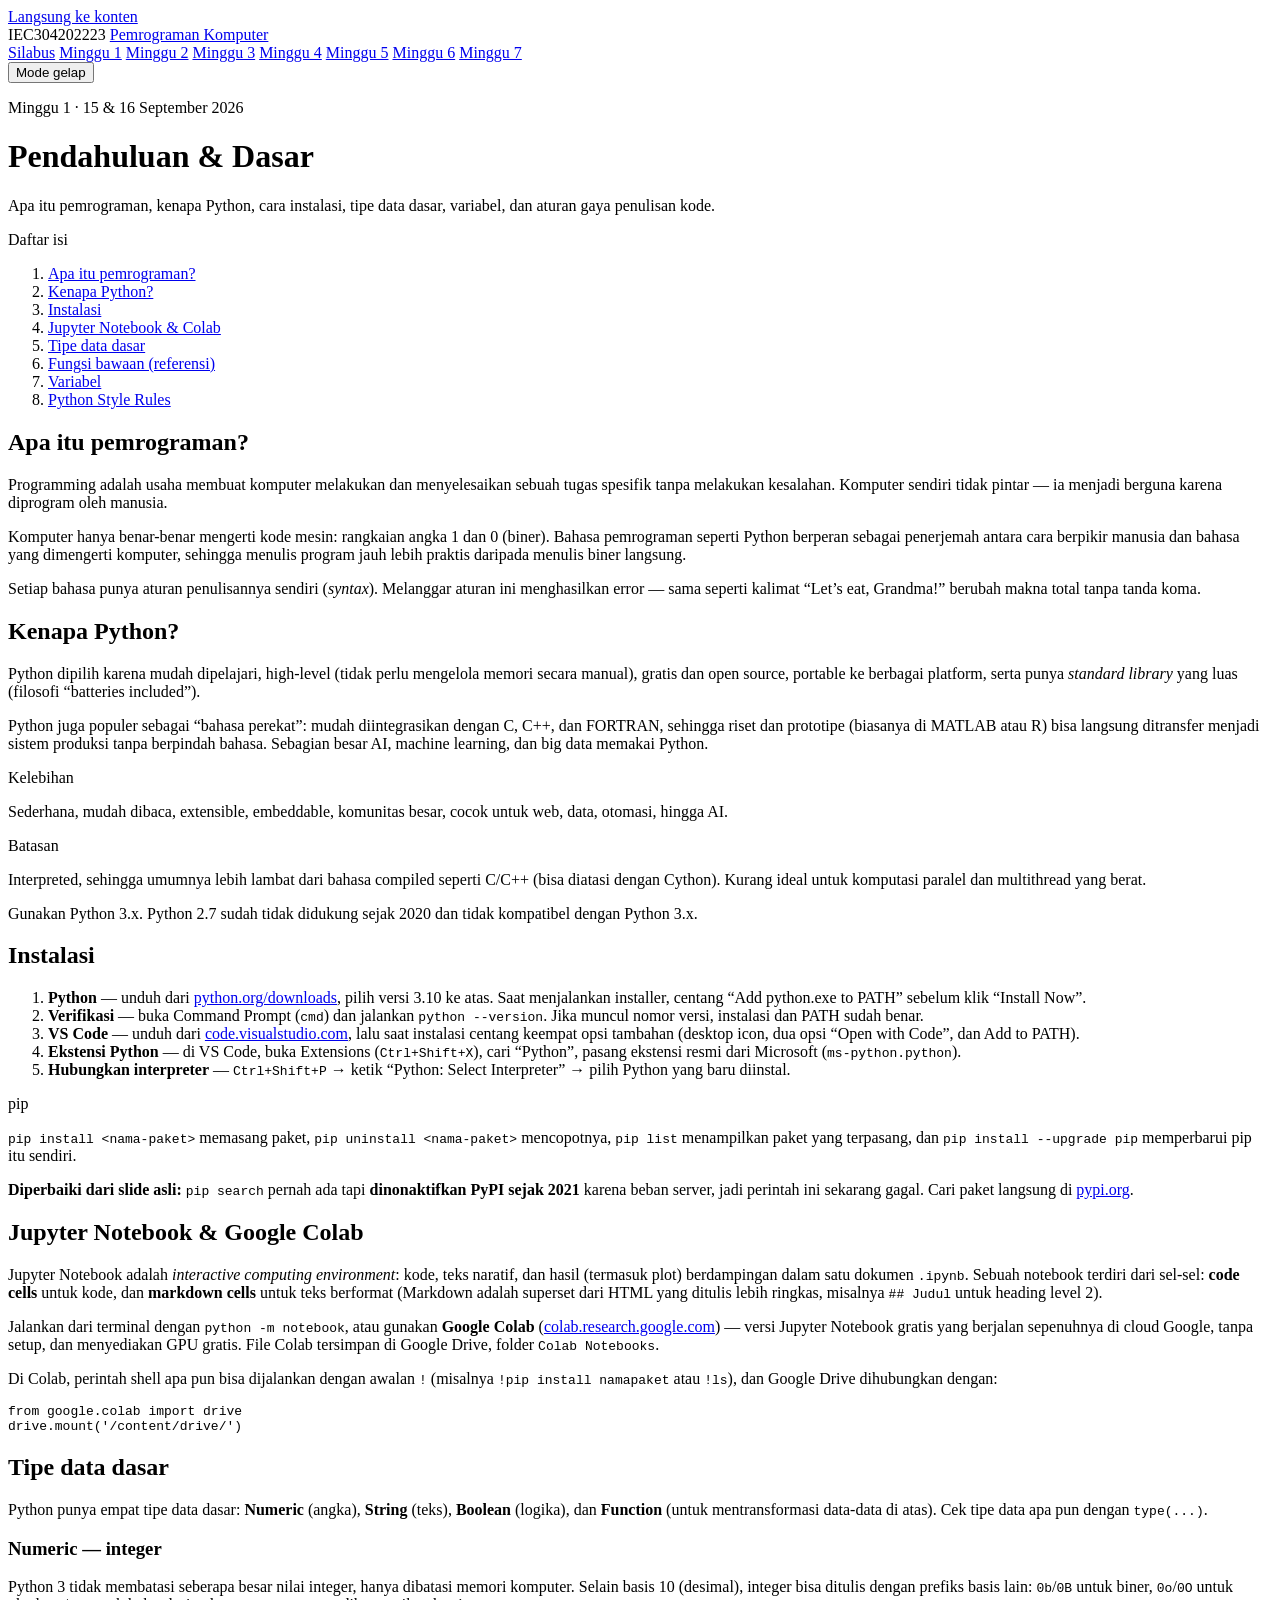
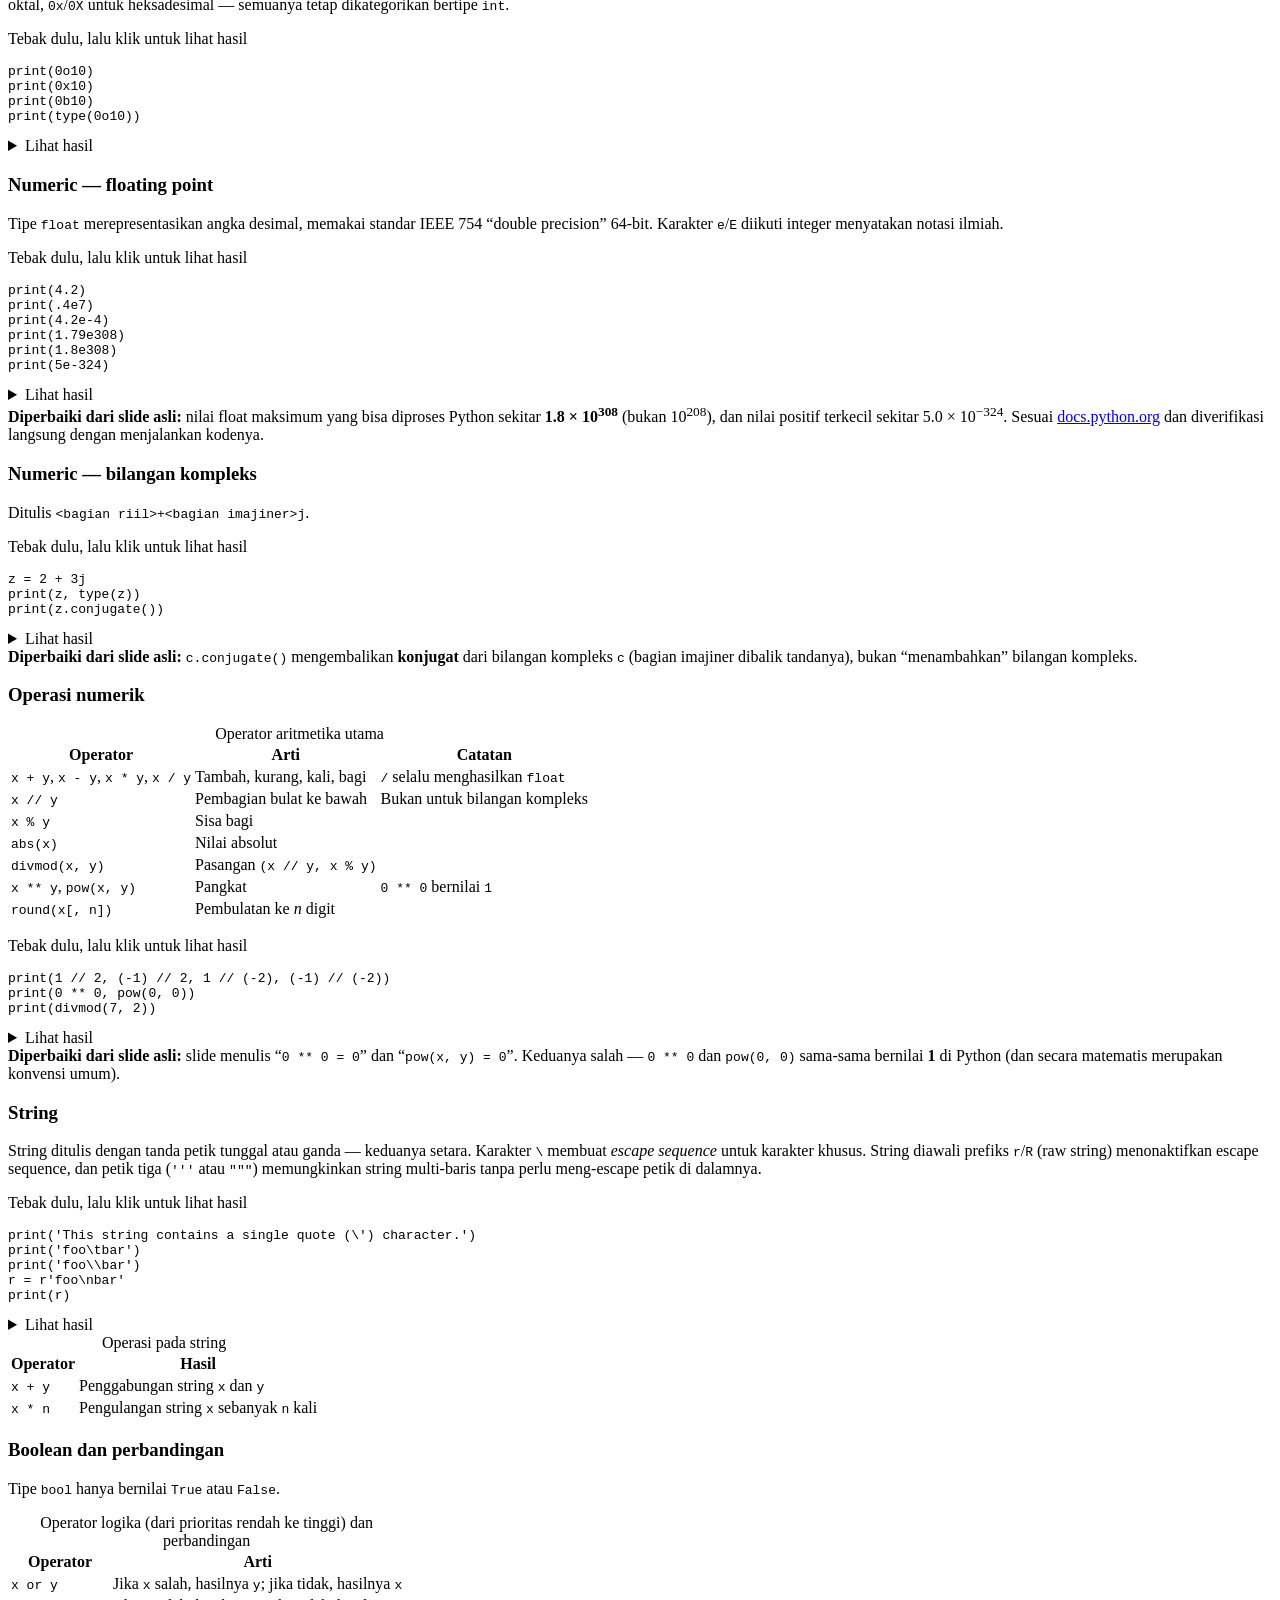
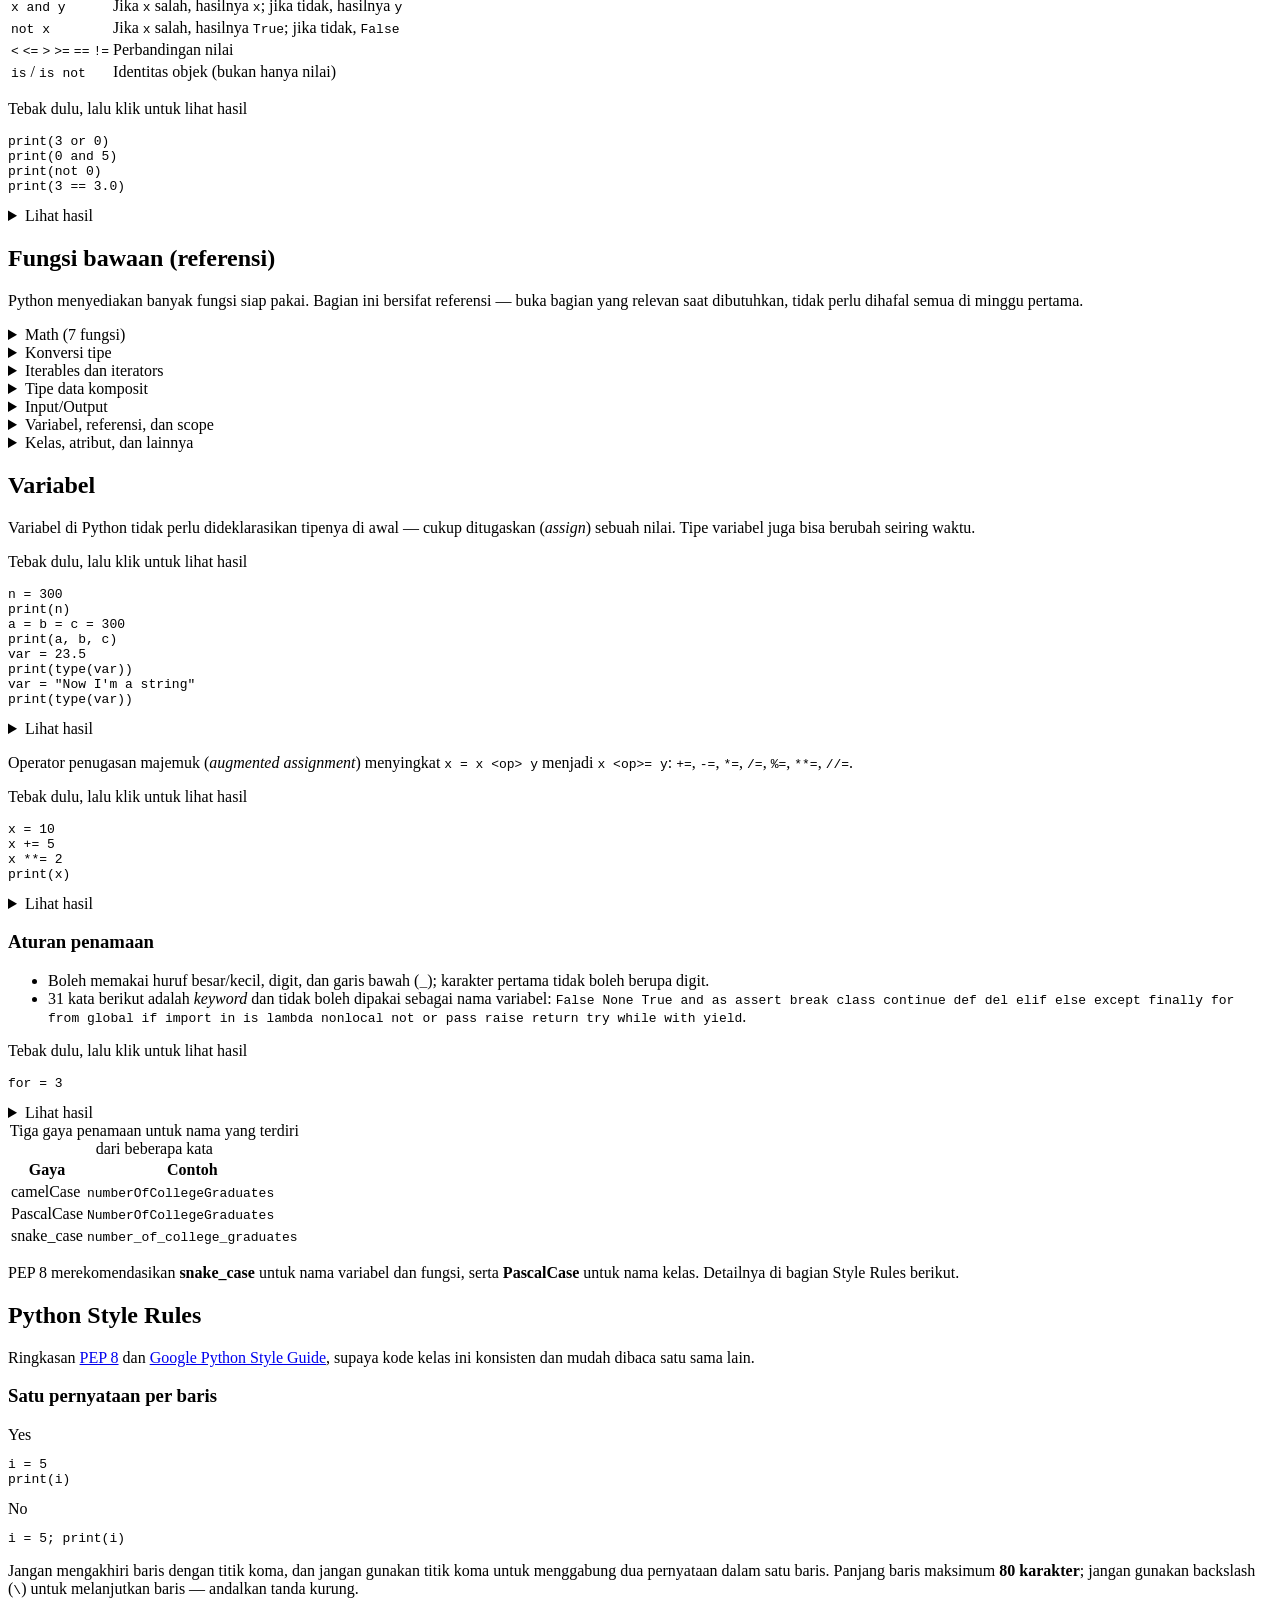
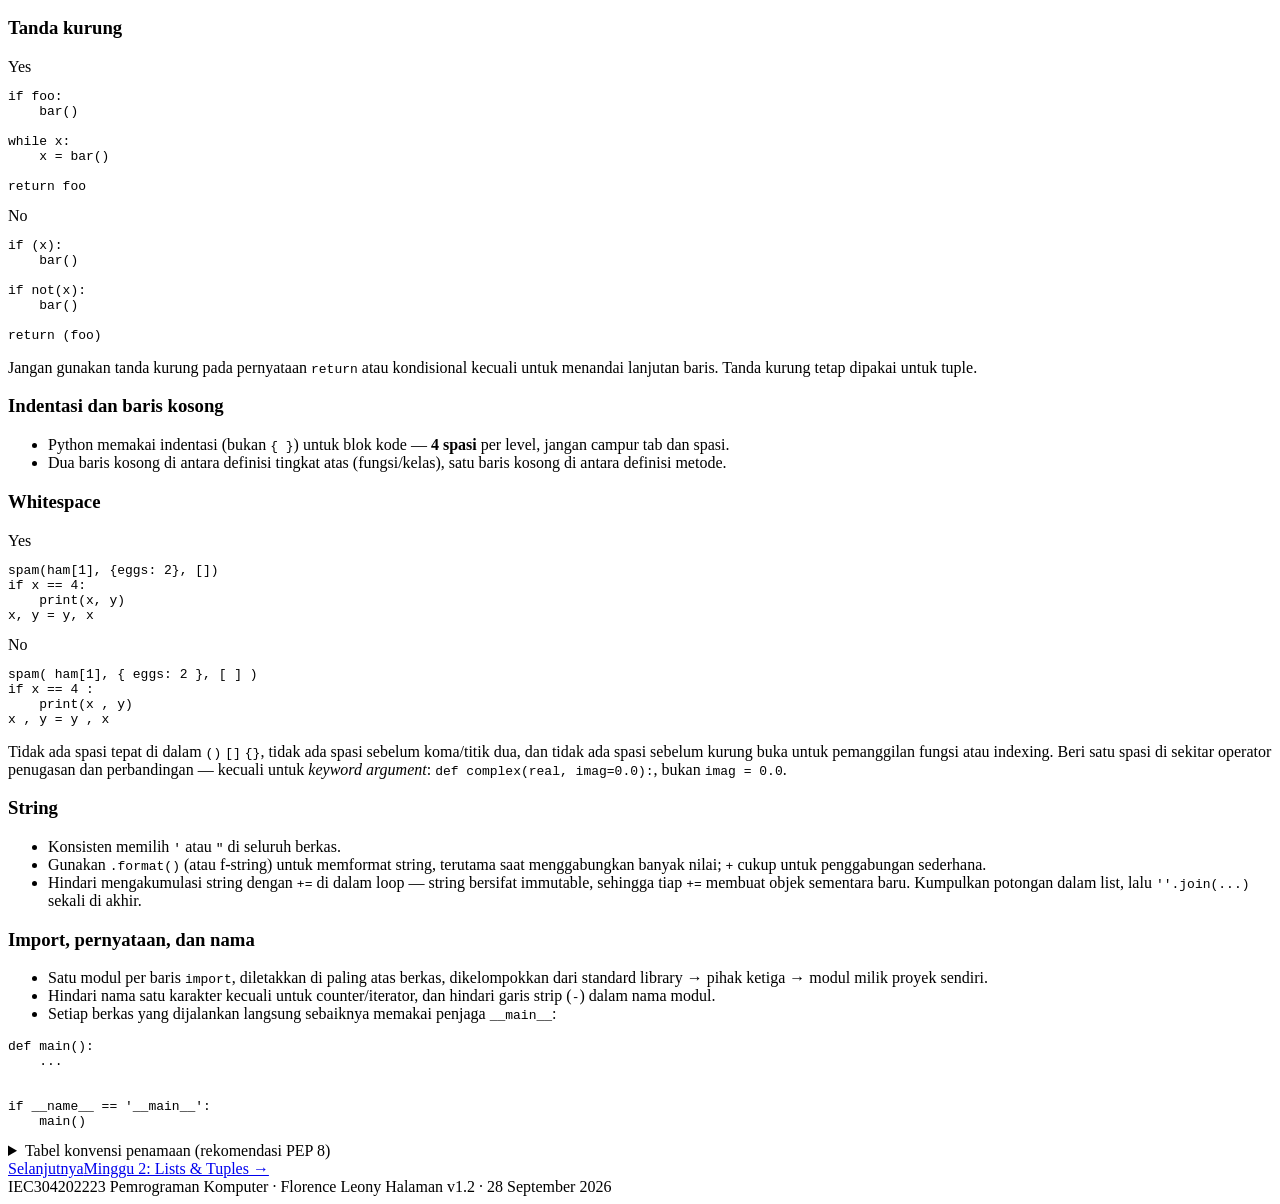
==== week01.html @ 348d48fd "Add files via upload" ====
<!--
  week01.html
  Version: 1.2
  Date: 2026-09-28
  Changes: v1.2 adds Minggu 4-7 links to the top nav (no content
  changes).
  v1.1: adds a Minggu 3 link to the top nav (no content changes).
  v1.0: First version. Covers the three Minggu 1 decks (Intro to
  Programming & Python, Basics, Python Style Rules), with corrections
  applied: 0**0 and pow(x,y) at x=y=0 both equal 1 (not 0); float max is
  about 1.8e308, not 1.8e208; enumerate() returns an iterator, not a list;
  c.conjugate() is the conjugate, not an addition; isinstance() spelling;
  pip search is retired; print-statement/urllib Python-2 examples updated
  to Python 3; class example no longer requires explicit (object).
-->
<!DOCTYPE html>
<html lang="id">
<head>
<meta charset="UTF-8">
<meta name="viewport" content="width=device-width, initial-scale=1">
<title>Minggu 1: Pendahuluan &amp; Dasar &middot; Pemrograman Komputer</title>
<meta name="description" content="Pengenalan pemrograman dan Python, instalasi, tipe data dasar, variabel, dan Python Style Rules.">
<link rel="stylesheet" href="assets/style.css">
</head>
<body>
<a class="skip-link" href="#konten">Langsung ke konten</a>

<header class="site-header">
  <div class="header-inner">
    <div class="brand">
      <span class="course-code">IEC304202223</span>
      <a href="index.html">Pemrograman Komputer</a>
    </div>
    <nav class="top-nav" aria-label="Navigasi utama">
      <a href="index.html">Silabus</a>
      <a href="week01.html" aria-current="page">Minggu 1</a>
      <a href="week02.html">Minggu 2</a>
      <a href="week03.html">Minggu 3</a>
      <a href="week04.html">Minggu 4</a>
      <a href="week05.html">Minggu 5</a>
      <a href="week06.html">Minggu 6</a>
      <a href="week07.html">Minggu 7</a>
    </nav>
    <button class="theme-toggle" type="button" aria-pressed="false">Mode gelap</button>
  </div>
</header>

<main id="konten">
  <div class="page-head">
    <p class="eyebrow">Minggu 1 &middot; 15 &amp; 16 September 2026</p>
    <h1>Pendahuluan &amp; Dasar</h1>
    <p class="subtitle">Apa itu pemrograman, kenapa Python, cara instalasi, tipe data dasar, variabel, dan aturan gaya penulisan kode.</p>
  </div>

  <nav class="toc" aria-label="Daftar isi">
    <p class="toc-title">Daftar isi</p>
    <ol>
      <li><a href="#pemrograman">Apa itu pemrograman?</a></li>
      <li><a href="#python">Kenapa Python?</a></li>
      <li><a href="#instalasi">Instalasi</a></li>
      <li><a href="#notebook">Jupyter Notebook &amp; Colab</a></li>
      <li><a href="#tipe-data">Tipe data dasar</a></li>
      <li><a href="#builtin">Fungsi bawaan (referensi)</a></li>
      <li><a href="#variabel">Variabel</a></li>
      <li><a href="#style">Python Style Rules</a></li>
    </ol>
  </nav>

  <h2 id="pemrograman">Apa itu pemrograman?</h2>
  <p>Programming adalah usaha membuat komputer melakukan dan menyelesaikan sebuah tugas spesifik tanpa melakukan kesalahan. Komputer sendiri tidak pintar &mdash; ia menjadi berguna karena diprogram oleh manusia.</p>
  <p>Komputer hanya benar-benar mengerti kode mesin: rangkaian angka 1 dan 0 (biner). Bahasa pemrograman seperti Python berperan sebagai penerjemah antara cara berpikir manusia dan bahasa yang dimengerti komputer, sehingga menulis program jauh lebih praktis daripada menulis biner langsung.</p>
  <p>Setiap bahasa punya aturan penulisannya sendiri (<em>syntax</em>). Melanggar aturan ini menghasilkan error &mdash; sama seperti kalimat &ldquo;Let&rsquo;s eat, Grandma!&rdquo; berubah makna total tanpa tanda koma.</p>

  <h2 id="python">Kenapa Python?</h2>
  <p>Python dipilih karena mudah dipelajari, high-level (tidak perlu mengelola memori secara manual), gratis dan open source, portable ke berbagai platform, serta punya <em>standard library</em> yang luas (filosofi &ldquo;batteries included&rdquo;).</p>
  <p>Python juga populer sebagai &ldquo;bahasa perekat&rdquo;: mudah diintegrasikan dengan C, C++, dan FORTRAN, sehingga riset dan prototipe (biasanya di MATLAB atau R) bisa langsung ditransfer menjadi sistem produksi tanpa berpindah bahasa. Sebagian besar AI, machine learning, dan big data memakai Python.</p>

  <div class="compare-grid">
    <div class="compare-col yes">
      <span class="tag">Kelebihan</span>
      <p>Sederhana, mudah dibaca, extensible, embeddable, komunitas besar, cocok untuk web, data, otomasi, hingga AI.</p>
    </div>
    <div class="compare-col no">
      <span class="tag">Batasan</span>
      <p>Interpreted, sehingga umumnya lebih lambat dari bahasa compiled seperti C/C++ (bisa diatasi dengan Cython). Kurang ideal untuk komputasi paralel dan multithread yang berat.</p>
    </div>
  </div>

  <p>Gunakan Python 3.x. Python 2.7 sudah tidak didukung sejak 2020 dan tidak kompatibel dengan Python 3.x.</p>

  <h2 id="instalasi">Instalasi</h2>
  <ol>
    <li><strong>Python</strong> &mdash; unduh dari <a href="https://python.org/downloads" rel="noopener">python.org/downloads</a>, pilih versi 3.10 ke atas. Saat menjalankan installer, centang &ldquo;Add python.exe to PATH&rdquo; sebelum klik &ldquo;Install Now&rdquo;.</li>
    <li><strong>Verifikasi</strong> &mdash; buka Command Prompt (<code>cmd</code>) dan jalankan <code>python --version</code>. Jika muncul nomor versi, instalasi dan PATH sudah benar.</li>
    <li><strong>VS Code</strong> &mdash; unduh dari <a href="https://code.visualstudio.com" rel="noopener">code.visualstudio.com</a>, lalu saat instalasi centang keempat opsi tambahan (desktop icon, dua opsi &ldquo;Open with Code&rdquo;, dan Add to PATH).</li>
    <li><strong>Ekstensi Python</strong> &mdash; di VS Code, buka Extensions (<code>Ctrl+Shift+X</code>), cari &ldquo;Python&rdquo;, pasang ekstensi resmi dari Microsoft (<code>ms-python.python</code>).</li>
    <li><strong>Hubungkan interpreter</strong> &mdash; <code>Ctrl+Shift+P</code> &rarr; ketik &ldquo;Python: Select Interpreter&rdquo; &rarr; pilih Python yang baru diinstal.</li>
  </ol>

  <div class="callout">
    <p class="callout-title">pip</p>
    <p><code>pip install &lt;nama-paket&gt;</code> memasang paket, <code>pip uninstall &lt;nama-paket&gt;</code> mencopotnya, <code>pip list</code> menampilkan paket yang terpasang, dan <code>pip install --upgrade pip</code> memperbarui pip itu sendiri.</p>
    <div class="fixed-note"><strong>Diperbaiki dari slide asli:</strong> <code>pip search</code> pernah ada tapi <strong>dinonaktifkan PyPI sejak 2021</strong> karena beban server, jadi perintah ini sekarang gagal. Cari paket langsung di <a href="https://pypi.org" rel="noopener">pypi.org</a>.</div>
  </div>

  <h2 id="notebook">Jupyter Notebook &amp; Google Colab</h2>
  <p>Jupyter Notebook adalah <em>interactive computing environment</em>: kode, teks naratif, dan hasil (termasuk plot) berdampingan dalam satu dokumen <code>.ipynb</code>. Sebuah notebook terdiri dari sel-sel: <strong>code cells</strong> untuk kode, dan <strong>markdown cells</strong> untuk teks berformat (Markdown adalah superset dari HTML yang ditulis lebih ringkas, misalnya <code>## Judul</code> untuk heading level 2).</p>
  <p>Jalankan dari terminal dengan <code>python -m notebook</code>, atau gunakan <strong>Google Colab</strong> (<a href="https://colab.research.google.com" rel="noopener">colab.research.google.com</a>) &mdash; versi Jupyter Notebook gratis yang berjalan sepenuhnya di cloud Google, tanpa setup, dan menyediakan GPU gratis. File Colab tersimpan di Google Drive, folder <code>Colab Notebooks</code>.</p>
  <p>Di Colab, perintah shell apa pun bisa dijalankan dengan awalan <code>!</code> (misalnya <code>!pip install namapaket</code> atau <code>!ls</code>), dan Google Drive dihubungkan dengan:</p>
  <div class="snippet">
    <pre><code>from google.colab import drive
drive.mount('/content/drive/')</code></pre>
  </div>

  <h2 id="tipe-data">Tipe data dasar</h2>
  <p>Python punya empat tipe data dasar: <strong>Numeric</strong> (angka), <strong>String</strong> (teks), <strong>Boolean</strong> (logika), dan <strong>Function</strong> (untuk mentransformasi data-data di atas). Cek tipe data apa pun dengan <code>type(...)</code>.</p>

  <h3>Numeric &mdash; integer</h3>
  <p>Python 3 tidak membatasi seberapa besar nilai integer, hanya dibatasi memori komputer. Selain basis 10 (desimal), integer bisa ditulis dengan prefiks basis lain: <code>0b</code>/<code>0B</code> untuk biner, <code>0o</code>/<code>0O</code> untuk oktal, <code>0x</code>/<code>0X</code> untuk heksadesimal &mdash; semuanya tetap dikategorikan bertipe <code>int</code>.</p>
  <div class="snippet">
    <p class="snippet-label">Tebak dulu, lalu klik untuk lihat hasil</p>
    <pre><code>print(0o10)
print(0x10)
print(0b10)
print(type(0o10))</code></pre>
    <details class="reveal">
      <summary class="reveal-btn">Lihat hasil</summary>
      <div class="reveal-output"><pre><code>8
16
2
&lt;class 'int'&gt;</code></pre></div>
    </details>
  </div>

  <h3>Numeric &mdash; floating point</h3>
  <p>Tipe <code>float</code> merepresentasikan angka desimal, memakai standar IEEE 754 &ldquo;double precision&rdquo; 64-bit. Karakter <code>e</code>/<code>E</code> diikuti integer menyatakan notasi ilmiah.</p>
  <div class="snippet">
    <p class="snippet-label">Tebak dulu, lalu klik untuk lihat hasil</p>
    <pre><code>print(4.2)
print(.4e7)
print(4.2e-4)
print(1.79e308)
print(1.8e308)
print(5e-324)</code></pre>
    <details class="reveal">
      <summary class="reveal-btn">Lihat hasil</summary>
      <div class="reveal-output"><pre><code>4.2
4000000.0
0.00042
1.79e+308
inf
5e-324</code></pre></div>
      <p class="reveal-note">Melebihi batas atas float menghasilkan <code>inf</code> (infinity), bukan error.</p>
    </details>
  </div>
  <div class="fixed-note"><strong>Diperbaiki dari slide asli:</strong> nilai float maksimum yang bisa diproses Python sekitar <strong>1.8 &times; 10<sup>308</sup></strong> (bukan 10<sup>208</sup>), dan nilai positif terkecil sekitar 5.0 &times; 10<sup>&minus;324</sup>. Sesuai <a href="https://docs.python.org/3/tutorial/floatingpoint.html" rel="noopener">docs.python.org</a> dan diverifikasi langsung dengan menjalankan kodenya.</div>

  <h3>Numeric &mdash; bilangan kompleks</h3>
  <p>Ditulis <code>&lt;bagian riil&gt;+&lt;bagian imajiner&gt;j</code>.</p>
  <div class="snippet">
    <p class="snippet-label">Tebak dulu, lalu klik untuk lihat hasil</p>
    <pre><code>z = 2 + 3j
print(z, type(z))
print(z.conjugate())</code></pre>
    <details class="reveal">
      <summary class="reveal-btn">Lihat hasil</summary>
      <div class="reveal-output"><pre><code>(2+3j) &lt;class 'complex'&gt;
(2-3j)</code></pre></div>
    </details>
  </div>
  <div class="fixed-note"><strong>Diperbaiki dari slide asli:</strong> <code>c.conjugate()</code> mengembalikan <strong>konjugat</strong> dari bilangan kompleks <code>c</code> (bagian imajiner dibalik tandanya), bukan &ldquo;menambahkan&rdquo; bilangan kompleks.</div>

  <h3>Operasi numerik</h3>
  <table>
    <caption>Operator aritmetika utama</caption>
    <thead><tr><th>Operator</th><th>Arti</th><th>Catatan</th></tr></thead>
    <tbody>
      <tr><td><code>x + y</code>, <code>x - y</code>, <code>x * y</code>, <code>x / y</code></td><td>Tambah, kurang, kali, bagi</td><td><code>/</code> selalu menghasilkan <code>float</code></td></tr>
      <tr><td><code>x // y</code></td><td>Pembagian bulat ke bawah</td><td>Bukan untuk bilangan kompleks</td></tr>
      <tr><td><code>x % y</code></td><td>Sisa bagi</td><td>&nbsp;</td></tr>
      <tr><td><code>abs(x)</code></td><td>Nilai absolut</td><td>&nbsp;</td></tr>
      <tr><td><code>divmod(x, y)</code></td><td>Pasangan <code>(x // y, x % y)</code></td><td>&nbsp;</td></tr>
      <tr><td><code>x ** y</code>, <code>pow(x, y)</code></td><td>Pangkat</td><td><code>0 ** 0</code> bernilai <code>1</code></td></tr>
      <tr><td><code>round(x[, n])</code></td><td>Pembulatan ke <em>n</em> digit</td><td>&nbsp;</td></tr>
    </tbody>
  </table>
  <div class="snippet">
    <p class="snippet-label">Tebak dulu, lalu klik untuk lihat hasil</p>
    <pre><code>print(1 // 2, (-1) // 2, 1 // (-2), (-1) // (-2))
print(0 ** 0, pow(0, 0))
print(divmod(7, 2))</code></pre>
    <details class="reveal">
      <summary class="reveal-btn">Lihat hasil</summary>
      <div class="reveal-output"><pre><code>0 -1 -1 0
1 1
(3, 1)</code></pre></div>
    </details>
  </div>
  <div class="fixed-note"><strong>Diperbaiki dari slide asli:</strong> slide menulis &ldquo;<code>0 ** 0 = 0</code>&rdquo; dan &ldquo;<code>pow(x, y) = 0</code>&rdquo;. Keduanya salah &mdash; <code>0 ** 0</code> dan <code>pow(0, 0)</code> sama-sama bernilai <strong>1</strong> di Python (dan secara matematis merupakan konvensi umum).</div>

  <h3>String</h3>
  <p>String ditulis dengan tanda petik tunggal atau ganda &mdash; keduanya setara. Karakter <code>\</code> membuat <em>escape sequence</em> untuk karakter khusus. String diawali prefiks <code>r</code>/<code>R</code> (raw string) menonaktifkan escape sequence, dan petik tiga (<code>'''</code> atau <code>"""</code>) memungkinkan string multi-baris tanpa perlu meng-escape petik di dalamnya.</p>
  <div class="snippet">
    <p class="snippet-label">Tebak dulu, lalu klik untuk lihat hasil</p>
    <pre><code>print('This string contains a single quote (\') character.')
print('foo\tbar')
print('foo\\bar')
r = r'foo\nbar'
print(r)</code></pre>
    <details class="reveal">
      <summary class="reveal-btn">Lihat hasil</summary>
      <div class="reveal-output"><pre><code>This string contains a single quote (') character.
foo	bar
foo\bar
foo\nbar</code></pre></div>
    </details>
  </div>
  <table>
    <caption>Operasi pada string</caption>
    <thead><tr><th>Operator</th><th>Hasil</th></tr></thead>
    <tbody>
      <tr><td><code>x + y</code></td><td>Penggabungan string <code>x</code> dan <code>y</code></td></tr>
      <tr><td><code>x * n</code></td><td>Pengulangan string <code>x</code> sebanyak <code>n</code> kali</td></tr>
    </tbody>
  </table>

  <h3>Boolean dan perbandingan</h3>
  <p>Tipe <code>bool</code> hanya bernilai <code>True</code> atau <code>False</code>.</p>
  <table>
    <caption>Operator logika (dari prioritas rendah ke tinggi) dan perbandingan</caption>
    <thead><tr><th>Operator</th><th>Arti</th></tr></thead>
    <tbody>
      <tr><td><code>x or y</code></td><td>Jika <code>x</code> salah, hasilnya <code>y</code>; jika tidak, hasilnya <code>x</code></td></tr>
      <tr><td><code>x and y</code></td><td>Jika <code>x</code> salah, hasilnya <code>x</code>; jika tidak, hasilnya <code>y</code></td></tr>
      <tr><td><code>not x</code></td><td>Jika <code>x</code> salah, hasilnya <code>True</code>; jika tidak, <code>False</code></td></tr>
      <tr><td><code>&lt;</code> <code>&lt;=</code> <code>&gt;</code> <code>&gt;=</code> <code>==</code> <code>!=</code></td><td>Perbandingan nilai</td></tr>
      <tr><td><code>is</code> / <code>is not</code></td><td>Identitas objek (bukan hanya nilai)</td></tr>
    </tbody>
  </table>
  <div class="snippet">
    <p class="snippet-label">Tebak dulu, lalu klik untuk lihat hasil</p>
    <pre><code>print(3 or 0)
print(0 and 5)
print(not 0)
print(3 == 3.0)</code></pre>
    <details class="reveal">
      <summary class="reveal-btn">Lihat hasil</summary>
      <div class="reveal-output"><pre><code>3
0
True
True</code></pre></div>
      <p class="reveal-note"><code>or</code> dan <code>and</code> mengembalikan salah satu operand aslinya, bukan selalu <code>True</code>/<code>False</code>.</p>
    </details>
  </div>

  <h2 id="builtin">Fungsi bawaan (referensi)</h2>
  <p>Python menyediakan banyak fungsi siap pakai. Bagian ini bersifat referensi &mdash; buka bagian yang relevan saat dibutuhkan, tidak perlu dihafal semua di minggu pertama.</p>

  <details class="ref-block">
    <summary>Math (7 fungsi)</summary>
    <div class="ref-body">
      <table>
        <thead><tr><th>Fungsi</th><th>Deskripsi</th></tr></thead>
        <tbody>
          <tr><td><code>abs()</code></td><td>Nilai absolut suatu angka</td></tr>
          <tr><td><code>divmod()</code></td><td>Hasil bagi dan sisa bagi integer</td></tr>
          <tr><td><code>max()</code></td><td>Nilai terbesar dari argumen atau iterable</td></tr>
          <tr><td><code>min()</code></td><td>Nilai terkecil dari argumen atau iterable</td></tr>
          <tr><td><code>pow()</code></td><td>Memangkatkan suatu angka</td></tr>
          <tr><td><code>round()</code></td><td>Membulatkan nilai <code>float</code></td></tr>
          <tr><td><code>sum()</code></td><td>Menjumlahkan seluruh item iterable</td></tr>
        </tbody>
      </table>
    </div>
  </details>

  <details class="ref-block">
    <summary>Konversi tipe</summary>
    <div class="ref-body">
      <table>
        <thead><tr><th>Fungsi</th><th>Deskripsi</th></tr></thead>
        <tbody>
          <tr><td><code>bool()</code></td><td>Mengonversi argumen menjadi nilai Boolean</td></tr>
          <tr><td><code>complex()</code></td><td>Membentuk bilangan kompleks dari argumen</td></tr>
          <tr><td><code>float()</code></td><td>Membentuk objek <code>float</code> dari angka atau string</td></tr>
          <tr><td><code>int()</code></td><td>Membentuk objek <code>int</code> dari angka atau string</td></tr>
          <tr><td><code>str()</code></td><td>Versi string dari suatu objek</td></tr>
          <tr><td><code>bin()</code> / <code>oct()</code> / <code>hex()</code></td><td>Mengonversi integer ke string biner/oktal/heksadesimal</td></tr>
          <tr><td><code>ord()</code> / <code>chr()</code></td><td>Karakter &harr; kode integernya</td></tr>
          <tr><td><code>type()</code></td><td>Tipe dari suatu objek</td></tr>
        </tbody>
      </table>
    </div>
  </details>

  <details class="ref-block">
    <summary>Iterables dan iterators</summary>
    <div class="ref-body">
      <table>
        <thead><tr><th>Fungsi</th><th>Deskripsi</th></tr></thead>
        <tbody>
          <tr><td><code>all()</code></td><td>True jika semua elemen iterable bernilai true</td></tr>
          <tr><td><code>any()</code></td><td>True jika ada elemen iterable yang bernilai true</td></tr>
          <tr><td><code>enumerate()</code></td><td>Mengembalikan <em>iterator</em> pasangan (indeks, nilai) dari suatu iterable</td></tr>
          <tr><td><code>filter()</code></td><td>Menyaring elemen dari suatu iterable</td></tr>
          <tr><td><code>len()</code></td><td>Panjang suatu objek</td></tr>
          <tr><td><code>map()</code></td><td>Menerapkan fungsi ke tiap item iterable</td></tr>
          <tr><td><code>range()</code></td><td>Membangkitkan deret nilai integer</td></tr>
          <tr><td><code>reversed()</code></td><td>Iterator terbalik</td></tr>
          <tr><td><code>sorted()</code></td><td>List baru yang terurut dari suatu iterable</td></tr>
          <tr><td><code>zip()</code></td><td>Menggabungkan beberapa iterable sekaligus</td></tr>
        </tbody>
      </table>
      <div class="snippet">
        <p class="snippet-label">Tebak dulu, lalu klik untuk lihat hasil</p>
        <pre><code>e = enumerate(['a', 'b'])
print(type(e))
print(list(enumerate(['a', 'b'])))</code></pre>
        <details class="reveal">
          <summary class="reveal-btn">Lihat hasil</summary>
          <div class="reveal-output"><pre><code>&lt;class 'enumerate'&gt;
[(0, 'a'), (1, 'b')]</code></pre></div>
        </details>
      </div>
      <div class="fixed-note"><strong>Diperbaiki dari slide asli:</strong> <code>enumerate()</code> mengembalikan objek <strong>iterator</strong>, bukan langsung sebuah list. Bungkus dengan <code>list(...)</code> untuk melihat isinya sekaligus.</div>
    </div>
  </details>

  <details class="ref-block">
    <summary>Tipe data komposit</summary>
    <div class="ref-body">
      <table>
        <thead><tr><th>Fungsi</th><th>Deskripsi</th></tr></thead>
        <tbody>
          <tr><td><code>list()</code></td><td>Membuat objek list</td></tr>
          <tr><td><code>tuple()</code></td><td>Membuat objek tuple</td></tr>
          <tr><td><code>dict()</code></td><td>Membuat objek dict</td></tr>
          <tr><td><code>set()</code></td><td>Membuat objek set</td></tr>
          <tr><td><code>frozenset()</code></td><td>Membuat objek frozenset (set immutable)</td></tr>
          <tr><td><code>bytes()</code> / <code>bytearray()</code></td><td>Membuat objek bytes (immutable) / bytearray (mutable)</td></tr>
        </tbody>
      </table>
    </div>
  </details>

  <details class="ref-block">
    <summary>Input/Output</summary>
    <div class="ref-body">
      <table>
        <thead><tr><th>Fungsi</th><th>Deskripsi</th></tr></thead>
        <tbody>
          <tr><td><code>print()</code></td><td>Mencetak ke console</td></tr>
          <tr><td><code>input()</code></td><td>Membaca input dari console</td></tr>
          <tr><td><code>format()</code></td><td>Mengonversi nilai ke representasi terformat</td></tr>
          <tr><td><code>open()</code></td><td>Membuka berkas dan mengembalikan objek berkas</td></tr>
        </tbody>
      </table>
    </div>
  </details>

  <details class="ref-block">
    <summary>Variabel, referensi, dan scope</summary>
    <div class="ref-body">
      <table>
        <thead><tr><th>Fungsi</th><th>Deskripsi</th></tr></thead>
        <tbody>
          <tr><td><code>dir()</code></td><td>Nama-nama di scope lokal saat ini, atau atribut suatu objek</td></tr>
          <tr><td><code>id()</code></td><td>Identitas (alamat) suatu objek</td></tr>
          <tr><td><code>globals()</code> / <code>locals()</code></td><td>Tabel simbol global / lokal saat ini</td></tr>
        </tbody>
      </table>
    </div>
  </details>

  <details class="ref-block">
    <summary>Kelas, atribut, dan lainnya</summary>
    <div class="ref-body">
      <table>
        <thead><tr><th>Fungsi</th><th>Deskripsi</th></tr></thead>
        <tbody>
          <tr><td><code>isinstance()</code></td><td>True jika suatu objek merupakan instance dari kelas tertentu</td></tr>
          <tr><td><code>issubclass()</code></td><td>True jika suatu kelas merupakan subclass dari kelas lain</td></tr>
          <tr><td><code>getattr()</code> / <code>setattr()</code> / <code>hasattr()</code></td><td>Membaca / mengubah / memeriksa atribut suatu objek</td></tr>
          <tr><td><code>callable()</code></td><td>True jika objek bisa dipanggil (seperti fungsi)</td></tr>
          <tr><td><code>help()</code></td><td>Membuka sistem bantuan bawaan</td></tr>
        </tbody>
      </table>
      <div class="fixed-note"><strong>Diperbaiki dari slide asli:</strong> fungsi ini bernama <code>isinstance()</code>, bukan &ldquo;<code>isintance()</code>&rdquo;.</div>
    </div>
  </details>

  <h2 id="variabel">Variabel</h2>
  <p>Variabel di Python tidak perlu dideklarasikan tipenya di awal &mdash; cukup ditugaskan (<em>assign</em>) sebuah nilai. Tipe variabel juga bisa berubah seiring waktu.</p>
  <div class="snippet">
    <p class="snippet-label">Tebak dulu, lalu klik untuk lihat hasil</p>
    <pre><code>n = 300
print(n)
a = b = c = 300
print(a, b, c)
var = 23.5
print(type(var))
var = "Now I'm a string"
print(type(var))</code></pre>
    <details class="reveal">
      <summary class="reveal-btn">Lihat hasil</summary>
      <div class="reveal-output"><pre><code>300
300 300 300
&lt;class 'float'&gt;
&lt;class 'str'&gt;</code></pre></div>
      <p class="reveal-note"><code>a = b = c = 300</code> adalah <em>chained assignment</em>: ketiga variabel menunjuk ke nilai yang sama.</p>
    </details>
  </div>
  <p>Operator penugasan majemuk (<em>augmented assignment</em>) menyingkat <code>x = x &lt;op&gt; y</code> menjadi <code>x &lt;op&gt;= y</code>: <code>+=</code>, <code>-=</code>, <code>*=</code>, <code>/=</code>, <code>%=</code>, <code>**=</code>, <code>//=</code>.</p>
  <div class="snippet">
    <p class="snippet-label">Tebak dulu, lalu klik untuk lihat hasil</p>
    <pre><code>x = 10
x += 5
x **= 2
print(x)</code></pre>
    <details class="reveal">
      <summary class="reveal-btn">Lihat hasil</summary>
      <div class="reveal-output"><pre><code>225</code></pre></div>
      <p class="reveal-note">10 + 5 = 15, lalu 15 dipangkatkan 2 menjadi 225.</p>
    </details>
  </div>

  <h3>Aturan penamaan</h3>
  <ul>
    <li>Boleh memakai huruf besar/kecil, digit, dan garis bawah (<code>_</code>); karakter pertama tidak boleh berupa digit.</li>
    <li>31 kata berikut adalah <em>keyword</em> dan tidak boleh dipakai sebagai nama variabel: <code>False None True and as assert break class continue def del elif else except finally for from global if import in is lambda nonlocal not or pass raise return try while with yield</code>.</li>
  </ul>
  <div class="snippet">
    <p class="snippet-label">Tebak dulu, lalu klik untuk lihat hasil</p>
    <pre><code>for = 3</code></pre>
    <details class="reveal">
      <summary class="reveal-btn">Lihat hasil</summary>
      <div class="reveal-output is-error"><pre><code>SyntaxError: invalid syntax</code></pre></div>
      <p class="reveal-note"><code>for</code> adalah keyword, jadi tidak bisa dipakai sebagai nama variabel.</p>
    </details>
  </div>
  <table>
    <caption>Tiga gaya penamaan untuk nama yang terdiri dari beberapa kata</caption>
    <thead><tr><th>Gaya</th><th>Contoh</th></tr></thead>
    <tbody>
      <tr><td>camelCase</td><td><code>numberOfCollegeGraduates</code></td></tr>
      <tr><td>PascalCase</td><td><code>NumberOfCollegeGraduates</code></td></tr>
      <tr><td>snake_case</td><td><code>number_of_college_graduates</code></td></tr>
    </tbody>
  </table>
  <p>PEP 8 merekomendasikan <strong>snake_case</strong> untuk nama variabel dan fungsi, serta <strong>PascalCase</strong> untuk nama kelas. Detailnya di bagian Style Rules berikut.</p>

  <h2 id="style">Python Style Rules</h2>
  <p>Ringkasan <a href="https://peps.python.org/pep-0008/" rel="noopener">PEP 8</a> dan <a href="https://google.github.io/styleguide/pyguide.html" rel="noopener">Google Python Style Guide</a>, supaya kode kelas ini konsisten dan mudah dibaca satu sama lain.</p>

  <h3>Satu pernyataan per baris</h3>
  <div class="compare-grid">
    <div class="compare-col yes">
      <span class="tag">Yes</span>
      <pre><code>i = 5
print(i)</code></pre>
    </div>
    <div class="compare-col no">
      <span class="tag">No</span>
      <pre><code>i = 5; print(i)</code></pre>
    </div>
  </div>
  <p>Jangan mengakhiri baris dengan titik koma, dan jangan gunakan titik koma untuk menggabung dua pernyataan dalam satu baris. Panjang baris maksimum <strong>80 karakter</strong>; jangan gunakan backslash (<code>\</code>) untuk melanjutkan baris &mdash; andalkan tanda kurung.</p>

  <h3>Tanda kurung</h3>
  <div class="compare-grid">
    <div class="compare-col yes">
      <span class="tag">Yes</span>
      <pre><code>if foo:
    bar()

while x:
    x = bar()

return foo</code></pre>
    </div>
    <div class="compare-col no">
      <span class="tag">No</span>
      <pre><code>if (x):
    bar()

if not(x):
    bar()

return (foo)</code></pre>
    </div>
  </div>
  <p>Jangan gunakan tanda kurung pada pernyataan <code>return</code> atau kondisional kecuali untuk menandai lanjutan baris. Tanda kurung tetap dipakai untuk tuple.</p>

  <h3>Indentasi dan baris kosong</h3>
  <ul>
    <li>Python memakai indentasi (bukan <code>{ }</code>) untuk blok kode &mdash; <strong>4 spasi</strong> per level, jangan campur tab dan spasi.</li>
    <li>Dua baris kosong di antara definisi tingkat atas (fungsi/kelas), satu baris kosong di antara definisi metode.</li>
  </ul>

  <h3>Whitespace</h3>
  <div class="compare-grid">
    <div class="compare-col yes">
      <span class="tag">Yes</span>
      <pre><code>spam(ham[1], {eggs: 2}, [])
if x == 4:
    print(x, y)
x, y = y, x</code></pre>
    </div>
    <div class="compare-col no">
      <span class="tag">No</span>
      <pre><code>spam( ham[1], { eggs: 2 }, [ ] )
if x == 4 :
    print(x , y)
x , y = y , x</code></pre>
    </div>
  </div>
  <p>Tidak ada spasi tepat di dalam <code>()</code> <code>[]</code> <code>{}</code>, tidak ada spasi sebelum koma/titik dua, dan tidak ada spasi sebelum kurung buka untuk pemanggilan fungsi atau indexing. Beri satu spasi di sekitar operator penugasan dan perbandingan &mdash; kecuali untuk <em>keyword argument</em>: <code>def complex(real, imag=0.0):</code>, bukan <code>imag = 0.0</code>.</p>

  <h3>String</h3>
  <ul>
    <li>Konsisten memilih <code>'</code> atau <code>"</code> di seluruh berkas.</li>
    <li>Gunakan <code>.format()</code> (atau f-string) untuk memformat string, terutama saat menggabungkan banyak nilai; <code>+</code> cukup untuk penggabungan sederhana.</li>
    <li>Hindari mengakumulasi string dengan <code>+=</code> di dalam loop &mdash; string bersifat immutable, sehingga tiap <code>+=</code> membuat objek sementara baru. Kumpulkan potongan dalam list, lalu <code>''.join(...)</code> sekali di akhir.</li>
  </ul>

  <h3>Import, pernyataan, dan nama</h3>
  <ul>
    <li>Satu modul per baris <code>import</code>, diletakkan di paling atas berkas, dikelompokkan dari standard library &rarr; pihak ketiga &rarr; modul milik proyek sendiri.</li>
    <li>Hindari nama satu karakter kecuali untuk counter/iterator, dan hindari garis strip (<code>-</code>) dalam nama modul.</li>
    <li>Setiap berkas yang dijalankan langsung sebaiknya memakai penjaga <code>__main__</code>:</li>
  </ul>
  <div class="snippet">
    <pre><code>def main():
    ...


if __name__ == '__main__':
    main()</code></pre>
  </div>

  <details class="ref-block">
    <summary>Tabel konvensi penamaan (rekomendasi PEP 8)</summary>
    <div class="ref-body">
      <table>
        <thead><tr><th>Jenis</th><th>Publik</th><th>Internal</th></tr></thead>
        <tbody>
          <tr><td>Package</td><td><code>lower_with_under</code></td><td>&nbsp;</td></tr>
          <tr><td>Module</td><td><code>lower_with_under</code></td><td><code>_lower_with_under</code></td></tr>
          <tr><td>Class</td><td><code>CapWords</code></td><td><code>_CapWords</code></td></tr>
          <tr><td>Exception</td><td><code>CapWords</code></td><td>&nbsp;</td></tr>
          <tr><td>Function</td><td><code>lower_with_under()</code></td><td><code>_lower_with_under()</code></td></tr>
          <tr><td>Konstanta global/kelas</td><td><code>CAPS_WITH_UNDER</code></td><td><code>_CAPS_WITH_UNDER</code></td></tr>
          <tr><td>Variabel lokal/parameter</td><td><code>lower_with_under</code></td><td>&nbsp;</td></tr>
        </tbody>
      </table>
      <p>Pengawalan garis bawah tunggal (<code>_nama</code>) melindungi variabel/fungsi tingkat modul; garis bawah ganda (<code>__nama</code>) pada atribut kelas membuatnya privat pada kelas tersebut.</p>
    </div>
  </details>

  <div class="prevnext">
    <span></span>
    <a href="week02.html"><span class="dir">Selanjutnya</span>Minggu 2: Lists &amp; Tuples &rarr;</a>
  </div>
</main>

<footer class="page-footer">
  <div class="footer-inner">
    <span>IEC304202223 Pemrograman Komputer &middot; Florence Leony</span>
    <span>Halaman v1.2 &middot; 28 September 2026</span>
  </div>
</footer>

<script src="assets/script.js"></script>
</body>
</html>
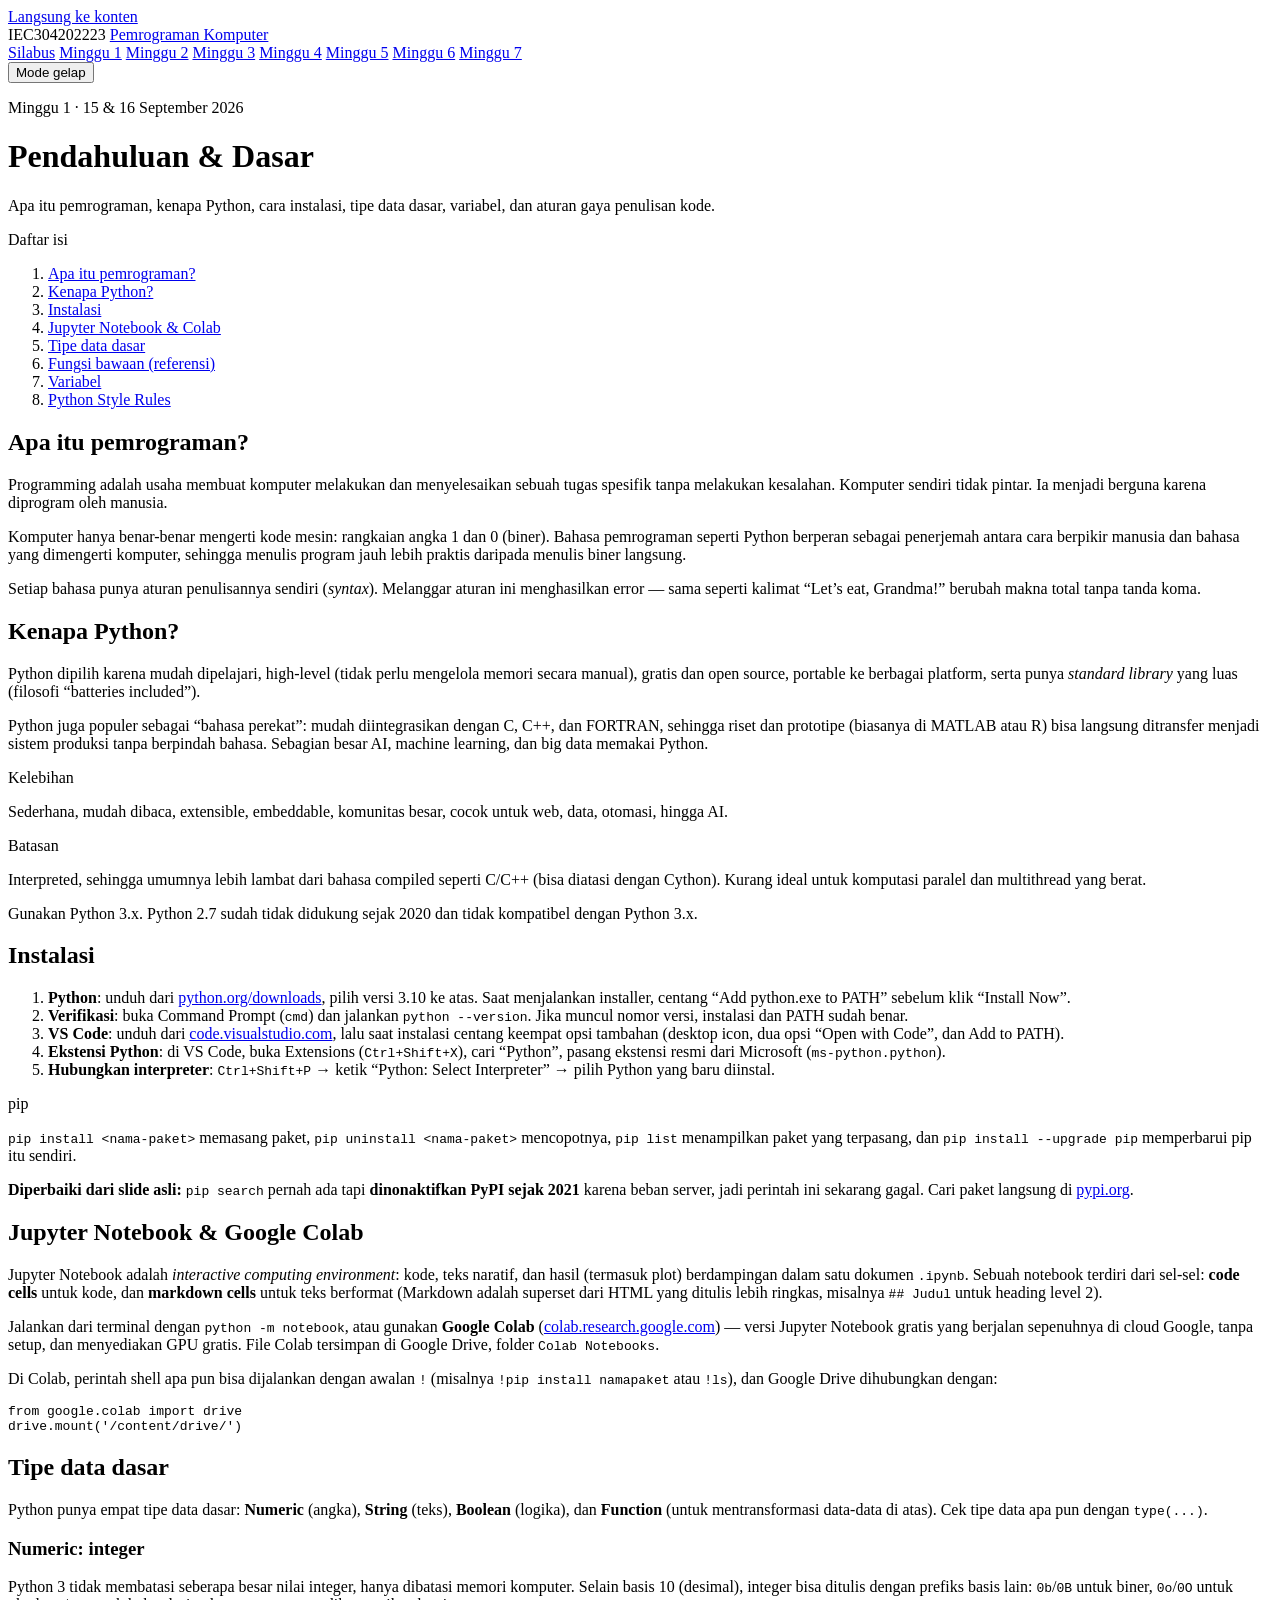
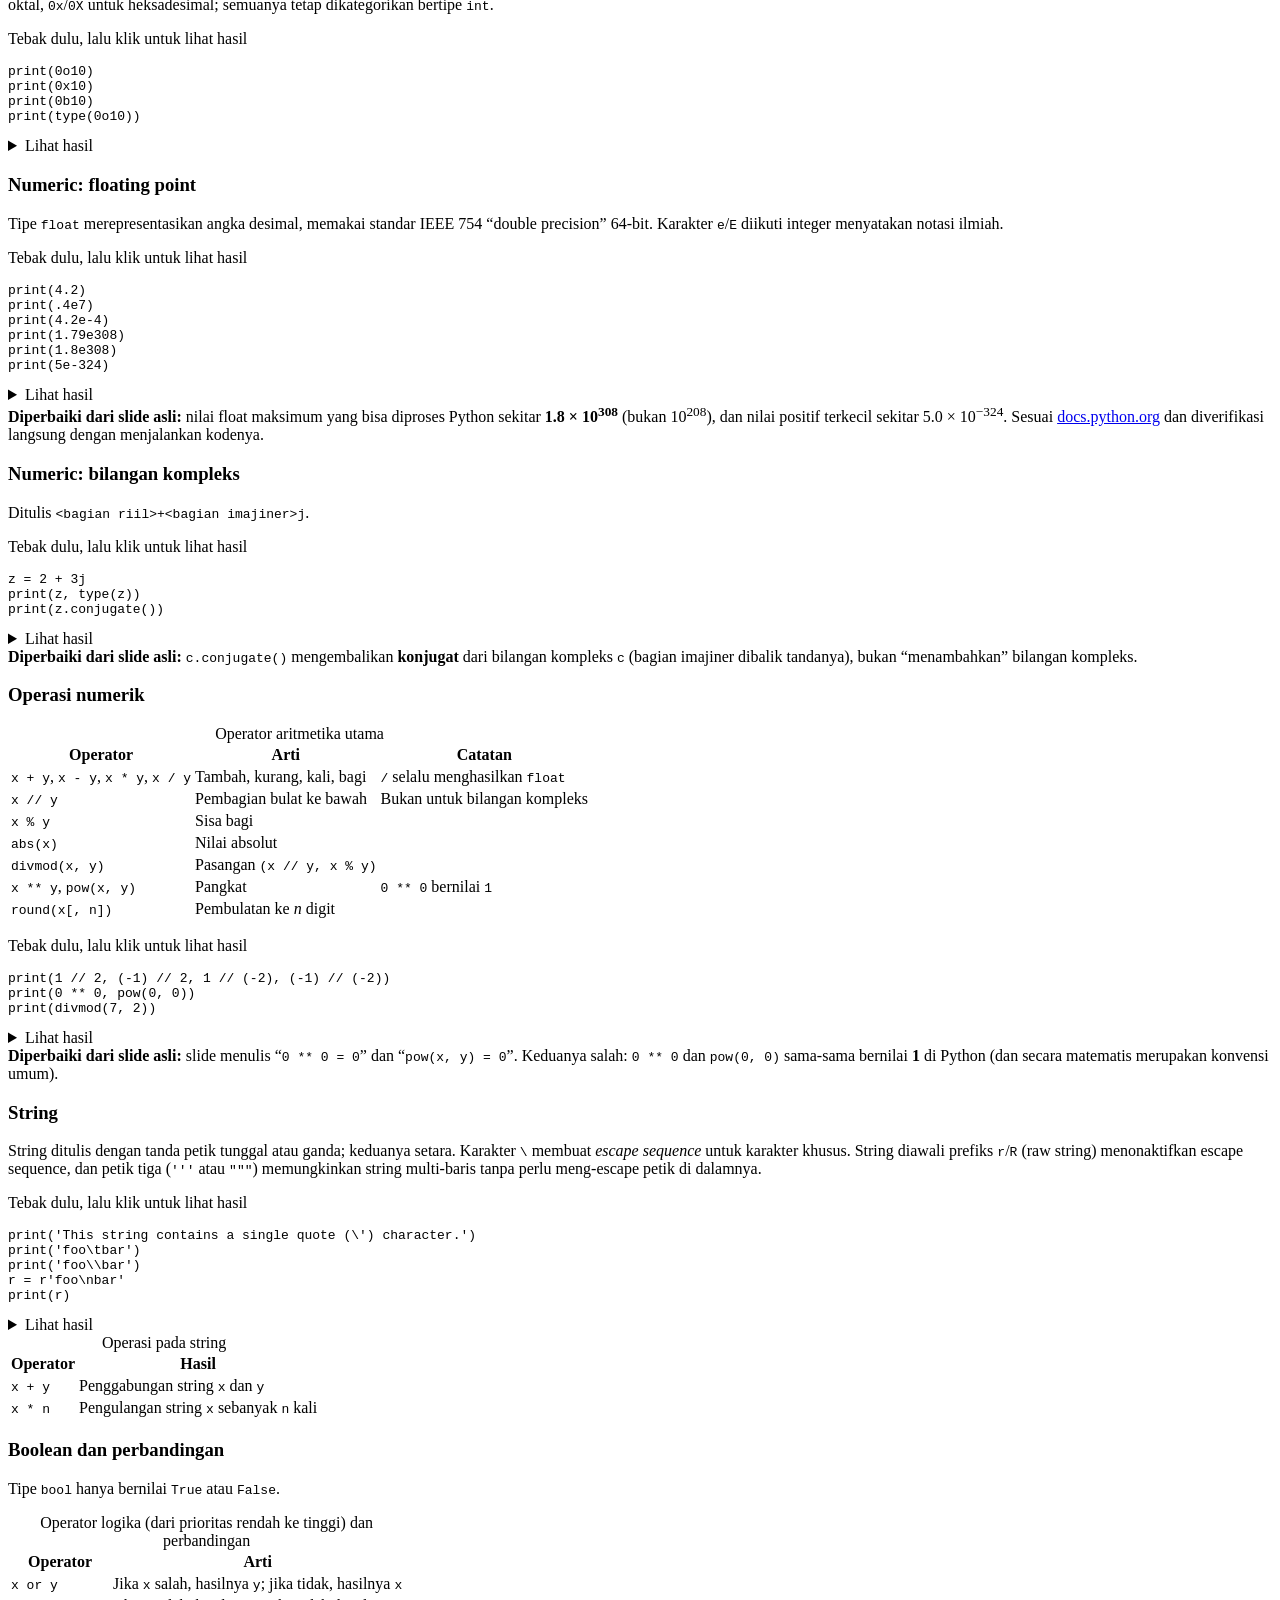
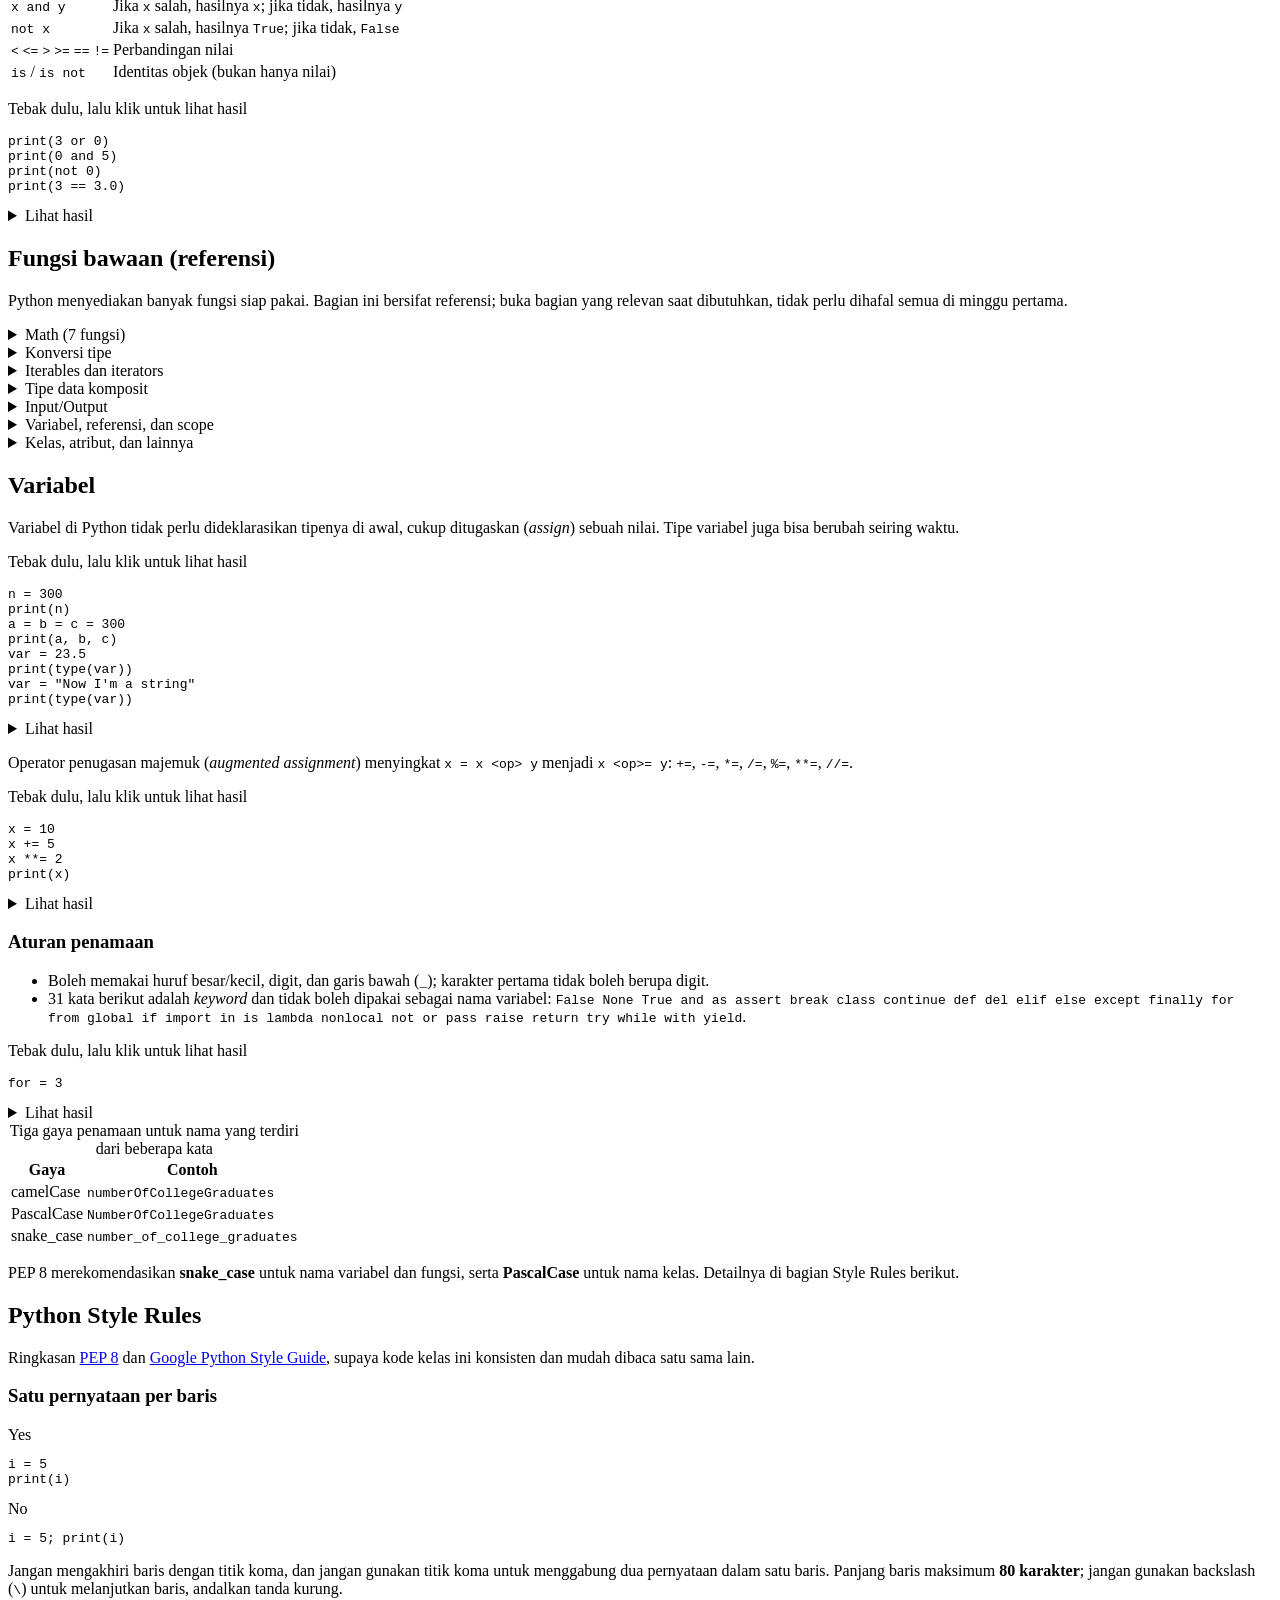
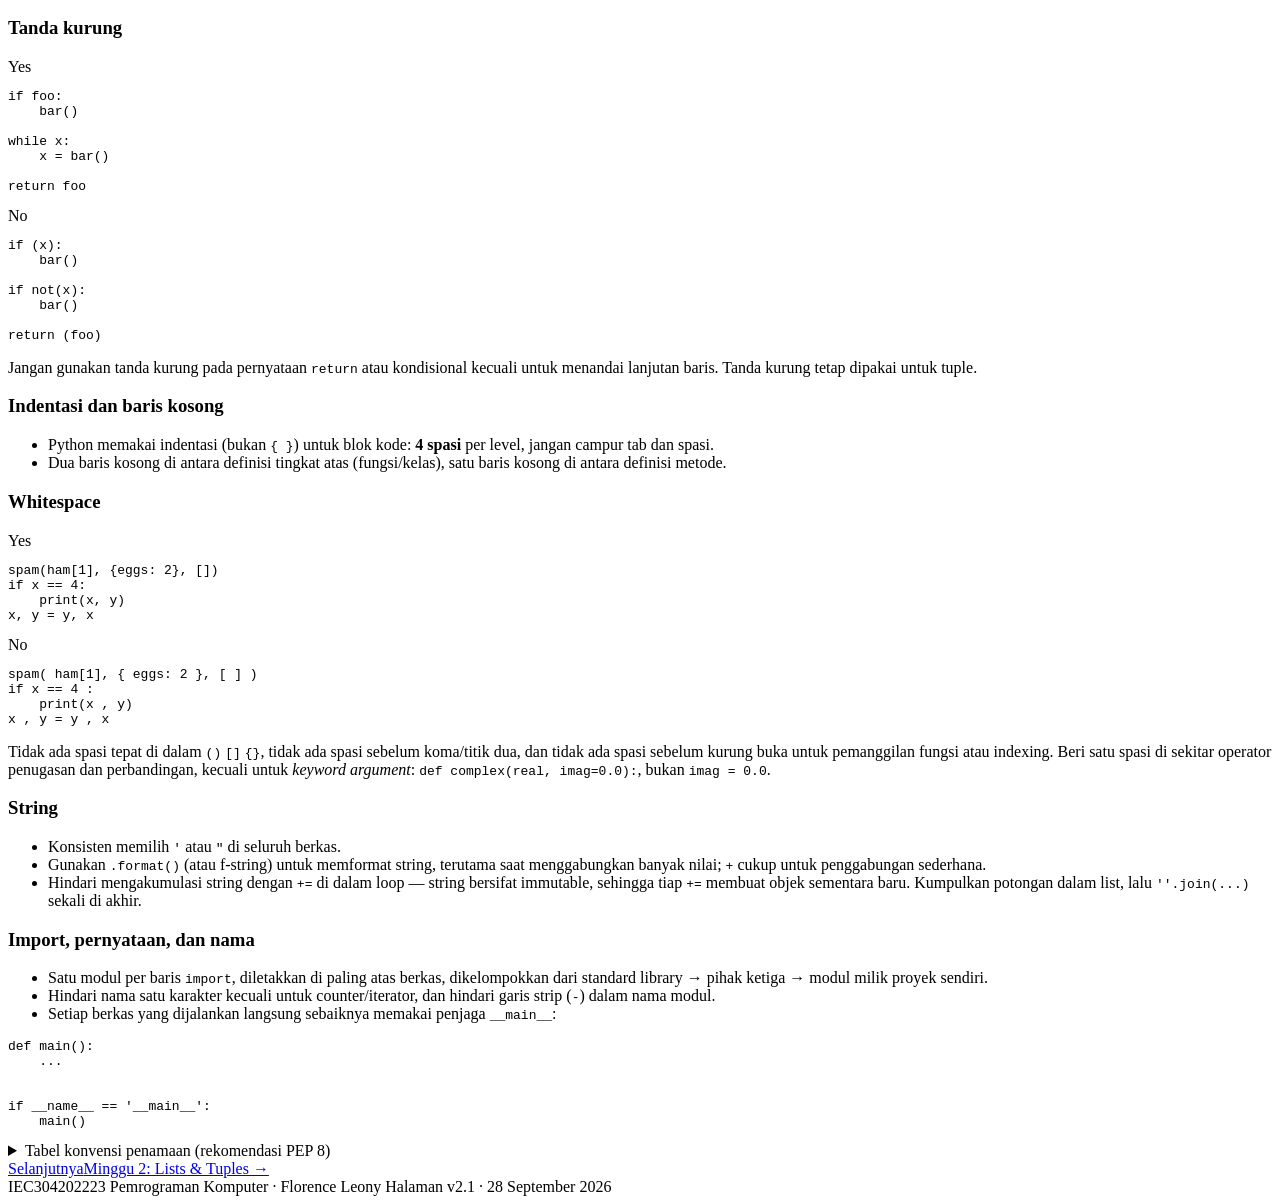
==== commit fdc87e97: "Add files via upload" ====
--- a/week01.html
+++ b/week01.html
@@ -1,8 +1,19 @@
 <!--
   week01.html
-  Version: 1.2
+  Version: 2.1
   Date: 2026-09-28
-  Changes: v1.2 adds Minggu 4-7 links to the top nav (no content
+  Changes: v2.1 reduces em-dash usage in prose per Flo's request (17 of 20
+  em-dashes replaced with commas, periods, colons, semicolons, or connector
+  words as natural substitutes); no changes to code, reveal-output text, or
+  HTML structure/classes; re-validated with check_pages.py (0 mismatches)
+  and a tag-balance check (no mismatches).
+  v2.0 applies the site's redesign: wraps the existing table
+  of contents in a sticky left section rail ("aside class=sidenav")
+  inside a new two-column ".cols"/".content" grid, matching the new
+  assets/style.css v2.0 (see that file for the full visual-design
+  changelog). No content or code changes; re-validated with
+  check_pages.py after the change (0 mismatches).
+  v1.2: adds Minggu 4-7 links to the top nav (no content
   changes).
   v1.1: adds a Minggu 3 link to the top nav (no content changes).
   v1.0: First version. Covers the three Minggu 1 decks (Intro to
@@ -52,6 +63,8 @@
     <p class="subtitle">Apa itu pemrograman, kenapa Python, cara instalasi, tipe data dasar, variabel, dan aturan gaya penulisan kode.</p>
   </div>
 
+  <div class="cols">
+  <aside class="sidenav">
   <nav class="toc" aria-label="Daftar isi">
     <p class="toc-title">Daftar isi</p>
     <ol>
@@ -65,9 +78,11 @@
       <li><a href="#style">Python Style Rules</a></li>
     </ol>
   </nav>
+  </aside>
+  <div class="content">
 
   <h2 id="pemrograman">Apa itu pemrograman?</h2>
-  <p>Programming adalah usaha membuat komputer melakukan dan menyelesaikan sebuah tugas spesifik tanpa melakukan kesalahan. Komputer sendiri tidak pintar &mdash; ia menjadi berguna karena diprogram oleh manusia.</p>
+  <p>Programming adalah usaha membuat komputer melakukan dan menyelesaikan sebuah tugas spesifik tanpa melakukan kesalahan. Komputer sendiri tidak pintar. Ia menjadi berguna karena diprogram oleh manusia.</p>
   <p>Komputer hanya benar-benar mengerti kode mesin: rangkaian angka 1 dan 0 (biner). Bahasa pemrograman seperti Python berperan sebagai penerjemah antara cara berpikir manusia dan bahasa yang dimengerti komputer, sehingga menulis program jauh lebih praktis daripada menulis biner langsung.</p>
   <p>Setiap bahasa punya aturan penulisannya sendiri (<em>syntax</em>). Melanggar aturan ini menghasilkan error &mdash; sama seperti kalimat &ldquo;Let&rsquo;s eat, Grandma!&rdquo; berubah makna total tanpa tanda koma.</p>
 
@@ -90,11 +105,11 @@
 
   <h2 id="instalasi">Instalasi</h2>
   <ol>
-    <li><strong>Python</strong> &mdash; unduh dari <a href="https://python.org/downloads" rel="noopener">python.org/downloads</a>, pilih versi 3.10 ke atas. Saat menjalankan installer, centang &ldquo;Add python.exe to PATH&rdquo; sebelum klik &ldquo;Install Now&rdquo;.</li>
-    <li><strong>Verifikasi</strong> &mdash; buka Command Prompt (<code>cmd</code>) dan jalankan <code>python --version</code>. Jika muncul nomor versi, instalasi dan PATH sudah benar.</li>
-    <li><strong>VS Code</strong> &mdash; unduh dari <a href="https://code.visualstudio.com" rel="noopener">code.visualstudio.com</a>, lalu saat instalasi centang keempat opsi tambahan (desktop icon, dua opsi &ldquo;Open with Code&rdquo;, dan Add to PATH).</li>
-    <li><strong>Ekstensi Python</strong> &mdash; di VS Code, buka Extensions (<code>Ctrl+Shift+X</code>), cari &ldquo;Python&rdquo;, pasang ekstensi resmi dari Microsoft (<code>ms-python.python</code>).</li>
-    <li><strong>Hubungkan interpreter</strong> &mdash; <code>Ctrl+Shift+P</code> &rarr; ketik &ldquo;Python: Select Interpreter&rdquo; &rarr; pilih Python yang baru diinstal.</li>
+    <li><strong>Python</strong>: unduh dari <a href="https://python.org/downloads" rel="noopener">python.org/downloads</a>, pilih versi 3.10 ke atas. Saat menjalankan installer, centang &ldquo;Add python.exe to PATH&rdquo; sebelum klik &ldquo;Install Now&rdquo;.</li>
+    <li><strong>Verifikasi</strong>: buka Command Prompt (<code>cmd</code>) dan jalankan <code>python --version</code>. Jika muncul nomor versi, instalasi dan PATH sudah benar.</li>
+    <li><strong>VS Code</strong>: unduh dari <a href="https://code.visualstudio.com" rel="noopener">code.visualstudio.com</a>, lalu saat instalasi centang keempat opsi tambahan (desktop icon, dua opsi &ldquo;Open with Code&rdquo;, dan Add to PATH).</li>
+    <li><strong>Ekstensi Python</strong>: di VS Code, buka Extensions (<code>Ctrl+Shift+X</code>), cari &ldquo;Python&rdquo;, pasang ekstensi resmi dari Microsoft (<code>ms-python.python</code>).</li>
+    <li><strong>Hubungkan interpreter</strong>: <code>Ctrl+Shift+P</code> &rarr; ketik &ldquo;Python: Select Interpreter&rdquo; &rarr; pilih Python yang baru diinstal.</li>
   </ol>
 
   <div class="callout">
@@ -115,8 +130,8 @@
   <h2 id="tipe-data">Tipe data dasar</h2>
   <p>Python punya empat tipe data dasar: <strong>Numeric</strong> (angka), <strong>String</strong> (teks), <strong>Boolean</strong> (logika), dan <strong>Function</strong> (untuk mentransformasi data-data di atas). Cek tipe data apa pun dengan <code>type(...)</code>.</p>
 
-  <h3>Numeric &mdash; integer</h3>
-  <p>Python 3 tidak membatasi seberapa besar nilai integer, hanya dibatasi memori komputer. Selain basis 10 (desimal), integer bisa ditulis dengan prefiks basis lain: <code>0b</code>/<code>0B</code> untuk biner, <code>0o</code>/<code>0O</code> untuk oktal, <code>0x</code>/<code>0X</code> untuk heksadesimal &mdash; semuanya tetap dikategorikan bertipe <code>int</code>.</p>
+  <h3>Numeric: integer</h3>
+  <p>Python 3 tidak membatasi seberapa besar nilai integer, hanya dibatasi memori komputer. Selain basis 10 (desimal), integer bisa ditulis dengan prefiks basis lain: <code>0b</code>/<code>0B</code> untuk biner, <code>0o</code>/<code>0O</code> untuk oktal, <code>0x</code>/<code>0X</code> untuk heksadesimal; semuanya tetap dikategorikan bertipe <code>int</code>.</p>
   <div class="snippet">
     <p class="snippet-label">Tebak dulu, lalu klik untuk lihat hasil</p>
     <pre><code>print(0o10)
@@ -132,7 +147,7 @@
     </details>
   </div>
 
-  <h3>Numeric &mdash; floating point</h3>
+  <h3>Numeric: floating point</h3>
   <p>Tipe <code>float</code> merepresentasikan angka desimal, memakai standar IEEE 754 &ldquo;double precision&rdquo; 64-bit. Karakter <code>e</code>/<code>E</code> diikuti integer menyatakan notasi ilmiah.</p>
   <div class="snippet">
     <p class="snippet-label">Tebak dulu, lalu klik untuk lihat hasil</p>
@@ -155,7 +170,7 @@
   </div>
   <div class="fixed-note"><strong>Diperbaiki dari slide asli:</strong> nilai float maksimum yang bisa diproses Python sekitar <strong>1.8 &times; 10<sup>308</sup></strong> (bukan 10<sup>208</sup>), dan nilai positif terkecil sekitar 5.0 &times; 10<sup>&minus;324</sup>. Sesuai <a href="https://docs.python.org/3/tutorial/floatingpoint.html" rel="noopener">docs.python.org</a> dan diverifikasi langsung dengan menjalankan kodenya.</div>
 
-  <h3>Numeric &mdash; bilangan kompleks</h3>
+  <h3>Numeric: bilangan kompleks</h3>
   <p>Ditulis <code>&lt;bagian riil&gt;+&lt;bagian imajiner&gt;j</code>.</p>
   <div class="snippet">
     <p class="snippet-label">Tebak dulu, lalu klik untuk lihat hasil</p>
@@ -196,10 +211,10 @@
 (3, 1)</code></pre></div>
     </details>
   </div>
-  <div class="fixed-note"><strong>Diperbaiki dari slide asli:</strong> slide menulis &ldquo;<code>0 ** 0 = 0</code>&rdquo; dan &ldquo;<code>pow(x, y) = 0</code>&rdquo;. Keduanya salah &mdash; <code>0 ** 0</code> dan <code>pow(0, 0)</code> sama-sama bernilai <strong>1</strong> di Python (dan secara matematis merupakan konvensi umum).</div>
+  <div class="fixed-note"><strong>Diperbaiki dari slide asli:</strong> slide menulis &ldquo;<code>0 ** 0 = 0</code>&rdquo; dan &ldquo;<code>pow(x, y) = 0</code>&rdquo;. Keduanya salah: <code>0 ** 0</code> dan <code>pow(0, 0)</code> sama-sama bernilai <strong>1</strong> di Python (dan secara matematis merupakan konvensi umum).</div>
 
   <h3>String</h3>
-  <p>String ditulis dengan tanda petik tunggal atau ganda &mdash; keduanya setara. Karakter <code>\</code> membuat <em>escape sequence</em> untuk karakter khusus. String diawali prefiks <code>r</code>/<code>R</code> (raw string) menonaktifkan escape sequence, dan petik tiga (<code>'''</code> atau <code>"""</code>) memungkinkan string multi-baris tanpa perlu meng-escape petik di dalamnya.</p>
+  <p>String ditulis dengan tanda petik tunggal atau ganda; keduanya setara. Karakter <code>\</code> membuat <em>escape sequence</em> untuk karakter khusus. String diawali prefiks <code>r</code>/<code>R</code> (raw string) menonaktifkan escape sequence, dan petik tiga (<code>'''</code> atau <code>"""</code>) memungkinkan string multi-baris tanpa perlu meng-escape petik di dalamnya.</p>
   <div class="snippet">
     <p class="snippet-label">Tebak dulu, lalu klik untuk lihat hasil</p>
     <pre><code>print('This string contains a single quote (\') character.')
@@ -254,7 +269,7 @@
   </div>
 
   <h2 id="builtin">Fungsi bawaan (referensi)</h2>
-  <p>Python menyediakan banyak fungsi siap pakai. Bagian ini bersifat referensi &mdash; buka bagian yang relevan saat dibutuhkan, tidak perlu dihafal semua di minggu pertama.</p>
+  <p>Python menyediakan banyak fungsi siap pakai. Bagian ini bersifat referensi; buka bagian yang relevan saat dibutuhkan, tidak perlu dihafal semua di minggu pertama.</p>
 
   <details class="ref-block">
     <summary>Math (7 fungsi)</summary>
@@ -390,7 +405,7 @@
   </details>
 
   <h2 id="variabel">Variabel</h2>
-  <p>Variabel di Python tidak perlu dideklarasikan tipenya di awal &mdash; cukup ditugaskan (<em>assign</em>) sebuah nilai. Tipe variabel juga bisa berubah seiring waktu.</p>
+  <p>Variabel di Python tidak perlu dideklarasikan tipenya di awal, cukup ditugaskan (<em>assign</em>) sebuah nilai. Tipe variabel juga bisa berubah seiring waktu.</p>
   <div class="snippet">
     <p class="snippet-label">Tebak dulu, lalu klik untuk lihat hasil</p>
     <pre><code>n = 300
@@ -464,7 +479,7 @@
       <pre><code>i = 5; print(i)</code></pre>
     </div>
   </div>
-  <p>Jangan mengakhiri baris dengan titik koma, dan jangan gunakan titik koma untuk menggabung dua pernyataan dalam satu baris. Panjang baris maksimum <strong>80 karakter</strong>; jangan gunakan backslash (<code>\</code>) untuk melanjutkan baris &mdash; andalkan tanda kurung.</p>
+  <p>Jangan mengakhiri baris dengan titik koma, dan jangan gunakan titik koma untuk menggabung dua pernyataan dalam satu baris. Panjang baris maksimum <strong>80 karakter</strong>; jangan gunakan backslash (<code>\</code>) untuk melanjutkan baris, andalkan tanda kurung.</p>
 
   <h3>Tanda kurung</h3>
   <div class="compare-grid">
@@ -493,7 +508,7 @@
 
   <h3>Indentasi dan baris kosong</h3>
   <ul>
-    <li>Python memakai indentasi (bukan <code>{ }</code>) untuk blok kode &mdash; <strong>4 spasi</strong> per level, jangan campur tab dan spasi.</li>
+    <li>Python memakai indentasi (bukan <code>{ }</code>) untuk blok kode: <strong>4 spasi</strong> per level, jangan campur tab dan spasi.</li>
     <li>Dua baris kosong di antara definisi tingkat atas (fungsi/kelas), satu baris kosong di antara definisi metode.</li>
   </ul>
 
@@ -514,7 +529,7 @@
 x , y = y , x</code></pre>
     </div>
   </div>
-  <p>Tidak ada spasi tepat di dalam <code>()</code> <code>[]</code> <code>{}</code>, tidak ada spasi sebelum koma/titik dua, dan tidak ada spasi sebelum kurung buka untuk pemanggilan fungsi atau indexing. Beri satu spasi di sekitar operator penugasan dan perbandingan &mdash; kecuali untuk <em>keyword argument</em>: <code>def complex(real, imag=0.0):</code>, bukan <code>imag = 0.0</code>.</p>
+  <p>Tidak ada spasi tepat di dalam <code>()</code> <code>[]</code> <code>{}</code>, tidak ada spasi sebelum koma/titik dua, dan tidak ada spasi sebelum kurung buka untuk pemanggilan fungsi atau indexing. Beri satu spasi di sekitar operator penugasan dan perbandingan, kecuali untuk <em>keyword argument</em>: <code>def complex(real, imag=0.0):</code>, bukan <code>imag = 0.0</code>.</p>
 
   <h3>String</h3>
   <ul>
@@ -561,12 +576,14 @@
     <span></span>
     <a href="week02.html"><span class="dir">Selanjutnya</span>Minggu 2: Lists &amp; Tuples &rarr;</a>
   </div>
+  </div>
+  </div>
 </main>
 
 <footer class="page-footer">
   <div class="footer-inner">
     <span>IEC304202223 Pemrograman Komputer &middot; Florence Leony</span>
-    <span>Halaman v1.2 &middot; 28 September 2026</span>
+    <span>Halaman v2.1 &middot; 28 September 2026</span>
   </div>
 </footer>
 
